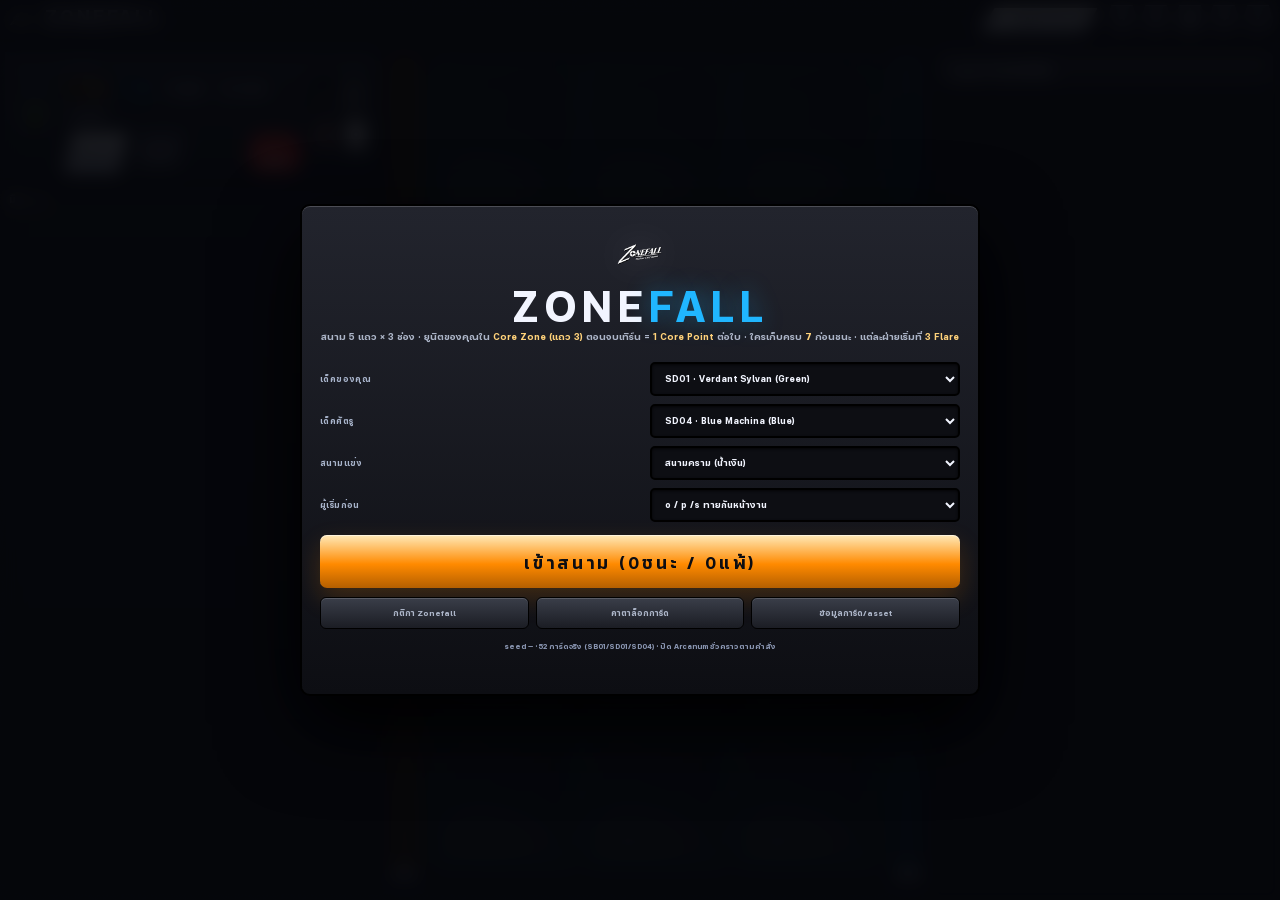
==== game/index.html @ 49da8212 "Zonefall · Rift Lobby + engine Dev V.24 Lobby (PWA, no backend) ที่ผูกกับตัวเกมจริง: - อ่านกติกา/การ" ====
<!DOCTYPE html>
<html lang="th">
<head>
<meta charset="utf-8">
<meta name="viewport" content="width=device-width, initial-scale=1, viewport-fit=cover, maximum-scale=1, user-scalable=no">
<meta name="theme-color" content="#0e0e14">
<meta name="description" content="Zonefall — เกมการ์ดยึด Core Zone (ดิจิทัล build ตาม rulebook Dev V.24 · การ์ดจริง 52 ใบ)">
<title>ZONEFALL — ยึด Core Zone ให้ครบ 7 แต้ม</title>
<link rel="manifest" href="manifest.webmanifest">
<link rel="icon" href="icons/icon-192.png">
<link rel="apple-touch-icon" href="icons/icon-512.png">
<link rel="stylesheet" href="css/game.css">
</head>
<body>
<div id="shell">

  <!-- ================= TOP BAR ================= -->
  <header id="topbar">
    <img class="brand-logo" src="assets/ui/logo.png" alt="Zonefall">
    <div class="brand-txt">
      <b>ZONEFALL</b>
      <i id="buildTag">Dev V.24 · digital build</i>
    </div>
    <div class="phase-chip" id="phaseChip"><img src="assets/ui/icon-phase-main.png" alt="">MAIN Phase</div>
    <div class="top-acts">
      <button class="hexpush" id="btnRules" title="กติกา">?</button>
      <button class="hexpush" id="btnLog" title="Log">≡</button>
      <button class="hexpush" id="btnCatalog2" title="คาตาล็อก">▤</button>
      <button class="hexpush" id="btnFull" title="เต็มจอ">⤢</button>
      <button class="hexpush" id="btnMenu" title="หน้าหลัก">⌂</button>
    </div>
  </header>

  <!-- ================= OPPONENT ================= -->
  <section class="plate foe" id="plateFoe">
    <img class="avatar" id="foeAvatar" src="assets/faction/aegis.png" alt="">
    <div class="plate-main">
      <div class="plate-id"><span class="plate-tag">ผู้ท้าชิง</span><b id="foeName">—</b></div>
      <div class="chips">
        <span class="chip core"><img src="assets/ui/icon-corepoint.png" alt=""><b id="foePts">0</b><i>/7</i></span>
        <span class="chip flare"><img src="assets/ui/icon-flare.png" alt=""><b id="foeFlareN">3</b></span>
        <span class="chip"><i>มือ</i><b id="foeHand">4</b></span>
        <span class="chip"><i>เด็ค</i><b id="foeDeck">40</b></span>
      </div>
    </div>
    <div class="zonerail" id="foeZones">
      <button class="zonepile" data-z="deck" title="เด็คศัตรู"><img src="assets/ui/pile-deck.png" alt=""><span id="foeDeckN2">40</span></button>
      <button class="zonepile" data-z="outzone" title="Outzone ศัตรู"><img src="assets/ui/pile-out.png" alt=""><span id="foeOutN">0</span></button>
      <button class="zonepile" data-z="remove" title="Removezone"><img src="assets/ui/pile-remove.png" alt=""><span id="foeRemN">0</span></button>
      <button class="zonepile" data-z="extra" title="Extra Zone"><img src="assets/ui/pile-extra.png" alt=""><span id="foeExtraN">0</span></button>
    </div>
  </section>

  <!-- ================= ARENA ================= -->
  <main id="arena" data-theme="blue">
    <img class="field-bg" src="assets/bg/field-blue.jpg" alt="">
    <aside class="flarerail foe-rail" id="railFoe" data-tag="FOE"><i class="rail-cap"></i><span class="pips"></span></aside>
    <div id="board" class="board"></div>
    <aside class="flarerail own-rail" id="railOwn" data-tag="YOU"><i class="rail-cap"></i><span class="pips"></span></aside>
    <div class="banner" id="banner"></div>
  </main>

  <div id="leftcol">
  <!-- ================= PLAYER ================= -->
  <section class="plate own" id="plateOwn">
    <img class="avatar" id="ownAvatar" src="assets/faction/verdant.png" alt="">
    <div class="plate-main">
      <div class="plate-id"><span class="plate-tag">คุณ</span><b id="ownName">—</b></div>
      <div class="chips">
        <span class="chip core"><img src="assets/ui/icon-corepoint.png" alt=""><b id="ownPts">0</b><i>/7</i></span>
        <span class="chip flare"><img src="assets/ui/icon-flare.png" alt=""><b id="ownFlareN">3</b></span>
        <span class="chip"><i>unit</i><b id="ownUnits">0/4</b></span>
        <span class="chip"><i>terrain</i><b id="ownTerr">0/1</b></span>
        <span class="chip"><i>trash</i><b id="ownOutN">0</b></span>
      </div>
      <div class="acts">
        <button class="hexbtn sm" id="btnAbility">สั่งใช้งาน</button>
        <button class="hexbtn sm ghost" id="btnCancel">ยกเลิก</button>
        <button class="endcap" id="btnEnd"><img src="assets/ui/icon-end.png" alt=""><span>END</span></button>
      </div>
    </div>
    <div class="zonerail" id="ownZones">
      <button class="zonepile" data-z="deck" title="เด็คคุณ"><img src="assets/ui/pile-deck.png" alt=""><span id="ownDeckN">40</span></button>
      <button class="zonepile" data-z="outzone" title="Outzone คุณ"><img src="assets/ui/pile-out.png" alt=""><span id="ownOutN2">0</span></button>
      <button class="zonepile" data-z="remove" title="Removezone คุณ"><img src="assets/ui/pile-remove.png" alt=""><span id="ownRemN">0</span></button>
      <button class="zonepile" data-z="extra" title="Extra Zone คุณ"><img src="assets/ui/pile-extra.png" alt=""><span id="ownExtraN">0</span></button>
    </div>
  </section>

  <!-- ================= HAND ================= -->
  <section id="handWrap">
    <div class="hand-head"><span id="handLabel">มือ : 4</span><span class="hint" id="hint">แตะการ์ดในมือเพื่อลง</span></div>
    <div class="hand-wrap2">
      <button class="pgbtn" id="pgL" aria-label="เลื่อนมือไปซ้าย">‹</button>
      <div id="hand" class="hand"></div>
      <button class="pgbtn" id="pgR" aria-label="เลื่อนมือไปขวา">›</button>
    </div>
  </section>

  </div>

  <!-- ============ แถบแสดงการ์ดที่เปิดจากสมุด ============ -->
  <div id="revealStrip" class="reveal-strip"></div>

  <!-- ============ หน้าต่างขอให้ผู้เล่นเลือก (เป้าหมาย / เปิดสมุด / ทิ้ง / ทริกเกอร์) ============ -->
  <div id="askVeil" class="guard-veil hidden"></div>
  <div id="askPanel" class="pick-panel hidden">
    <button class="pick-x" id="askX">×</button>
    <div class="pick-title" id="askTitle">เลือกเป้าหมาย</div>
    <div class="ask-cards" id="askCards"></div>
    <div class="pick-bar"><i id="askBar"></i></div>
    <div class="pick-act" id="askActs"></div>
  </div>

  <!-- ============ Declaration-Response ============ -->
  <div id="guardVeil" class="guard-veil hidden"></div>
  <div id="guardBar" class="guard-bar hidden">
    <div class="gb-head"><img src="assets/ui/icon-attack.png" alt=""><b>Declaration-Response</b><span id="guardTitle">อีกฝ่ายประกาศแอ็ค</span></div>
    <div class="guard-opts" id="guardOpts"></div>
  </div>

  <!-- ============ Target / choose popup ============ -->
  <div id="pickVeil" class="guard-veil hidden"></div>
  <div id="pickPanel" class="pick-panel hidden">
    <button class="pick-x" id="pickX">×</button>
    <div class="pick-title" id="pickTitle">เลือกเป้าหมาย</div>
    <div class="pick-cards" id="pickCards"></div>
    <div class="pick-bar"><i id="pickBar"></i></div>
    <div class="pick-act">
      <button class="parallelogram no" id="pickNo">ไม่</button>
      <button class="parallelogram yes" id="pickYes">ใช่</button>
    </div>
  </div>

  <!-- ============ choose first player (o/p/s) ============ -->
  <div id="rpsVeil" class="guard-veil hidden"></div>
  <div id="rpsPanel" class="pick-panel rps hidden">
    <div class="pick-title">เลือกผู้เริ่มก่อน · o / p / s</div>
    <p class="rps-note">ทาย o/p/s — ผู้ที่ชนะเริ่มก่อน · เสมอ = คุณเริ่ม</p>
    <div class="rps-row">
      <button class="rps-btn" data-rps="paper"><img src="assets/ui/rps-paper.png" alt="กระดาษ"><span>กระดาษ</span></button>
      <button class="rps-btn" data-rps="scissors"><img src="assets/ui/rps-scissors.png" alt="ค้อนกรรไกร"><span>กรรไกร</span></button>
      <button class="rps-btn" data-rps="rock"><img src="assets/ui/rps-rock.png" alt="ค้อน"><span>ค้อน</span></button>
    </div>
  </div>

  <div id="rotateTip"><span>หน้านี้เล่นในแนวตั้งจะเต็มจอที่สุด · หรือให้หน้าจอสูงเท่ากับ scroll เอาได้</span><button id="tipX">เข้าใจแล้ว</button></div>

  <div id="dragGhost"><img alt=""></div>

  <!-- ============ log drawer ============ -->
  <aside id="logDrawer">
    <div class="log-head"><b>Log การแข่งขัน</b><button class="hexpush" id="btnLogClose">×</button></div>
    <div id="logBody" class="log-body"></div>
  </aside>

  <!-- ============ zone viewer ============ -->
  <aside id="zoneView" class="hidden"><div class="zv-head"><b id="zvTitle"></b><button class="hexpush" id="zvClose">×</button></div><div id="zvBody" class="zv-body"></div></aside>

  <!-- ============ MODALS ============ -->
  <div class="modal-veil hidden" id="veil">
    <button class="hexpush modal-x" id="btnModalX">×</button>

    <div class="modal" id="modalHome">
      <img class="home-logo" src="assets/ui/logo.png" alt="ZONEFALL">
      <h1>ZONE<span>FALL</span></h1>
      <p class="tagline">สนาม 5 แถว × 3 ช่อง · ยูนิตของคุณใน <b>Core Zone (แถว 3)</b> ตอนจบเทิร์น = <b>1 Core Point</b> ต่อใบ · ใครเก็บครบ <b>7</b> ก่อนชนะ · แต่ละฝ่ายเริ่มที่ <b>3 Flare</b></p>
      <div class="pick">
        <label>เด็คของคุณ<select id="selOwnDeck"></select></label>
        <label>เด็คศัตรู<select id="selFoeDeck"></select></label>
        <label>สนามแข่ง<select id="selField">
          <option value="blue">สนามคราม (น้ำเงิน)</option>
          <option value="green">สนามมุข (เขียว)</option>
          <option value="red">สนามอัคนี (แดง)</option>
        </select></label>
        <label>ผู้เริ่มก่อน<select id="selFirst">
          <option value="rps">o / p /s ทายกันหน้างาน</option>
          <option value="p0">คุณเริ่ม</option>
          <option value="p1">AI เริ่ม</option>
        </select></label>
      </div>
      <button class="cta" id="btnStart">เข้าสนาม</button>
      <div class="home-links">
        <button class="link-btn" id="btnRules2">กติกา Zonefall</button>
        <button class="link-btn" id="btnCatalog">คาตาล็อกการ์ด</button>
        <button class="link-btn" id="btnImport">ข้อมูลการ์ด/asset</button>
      </div>
      <p class="seedline">seed <b id="seedTag">—</b> · 52 การ์ดจริง (SB01/SD01/SD04) · ปิด Arcanum ชั่วคราวตามคำสั่ง</p>
    </div>

    <div class="modal hidden" id="modalRules"></div>

    <div class="modal hidden" id="modalOver">
      <img class="over-badge" id="overBadge" src="assets/ui/badge-win.png" alt="">
      <h2 id="overTitle">—</h2>
      <p id="overDetail" class="tagline"></p>
      <div class="home-links">
        <button class="cta" id="btnAgain">แข่งอีกครั้ง</button>
        <button class="link-btn" id="btnOverLog">ดู Log</button>
        <button class="link-btn" id="btnOverHome">เปลี่ยนเด็ค</button>
      </div>
    </div>
  </div>

</div>
<script src="js/data.js"></script>
<script src="js/ability-ops.js"></script>
<script src="js/engine.js"></script>
<script src="js/effects.js"></script>
<script src="js/ai.js"></script>
<script src="js/lobby-bridge.js"></script>
<script src="js/ui.js"></script>
</body>
</html>
---- game/css/game.css ----
/* utility */
.hidden{display:none!important}
/* ==========================================================================
   ZONEFALL — ธีม "สนามจริงตาม mockup ทีมคุณ"
   charcoal panel + indigo field + ปุ่มหกเหลี่ยม/สี่เหลี่ยมด้านขนาน + ฟอนต์ FC/TOFU จริง
   resource: assets/ui (sprite จากโฟลเดอร์ InGame - Font & Icon), assets/bg (field_map 3 ธีม)
   ========================================================================== */

/* ---------- ฟอนต์ที่เกมใช้ (subset ไทย+ลาติน) ---------- */
@font-face{font-family:'Zonefall Display';src:url('../assets/fonts/zonefall-display.woff2') format('woff2');font-weight:700;font-display:swap}
@font-face{font-family:'Zonefall UI';src:url('../assets/fonts/zonefall-ui.woff2') format('woff2');font-weight:700;font-display:swap}
@font-face{font-family:'Zonefall Num';src:url('../assets/fonts/zonefall-num.woff2') format('woff2');font-weight:400;font-display:swap}
@font-face{font-family:'Zonefall UI';src:url('../assets/fonts/zonefall-ui.woff2') format('woff2');font-weight:400;font-display:swap}

:root{
  --chrome:#0e0e14; --chrome2:#15161f;
  --panel:#34363f; --panel-lo:#1c1d25; --panel-hi:#4b4e5a;
  --line:#000; --steel:#8d95a8; --txt:#f2f5ff; --dim:#adb6c9; --faint:#6d768c;
  --flare:#20b6ff; --flare-hi:#9ce4ff;
  --core:#ff8a00; --core-hi:#ffd27a;
  --bad:#e01818; --good:#3ddc84;
  --c-yellow:#ffce26; --c-blue:#1fa8ff; --c-red:#d8262c; --c-green:#6ec93f; --c-purple:#a94bd8; --c-none:#9fb0cc;
  --fdisp:"Zonefall Display",Chakra Petch,sans-serif;
  --fui:"Zonefall UI",Bai Jamjuree,sans-serif;
  --fnum:"Zonefall Num",Chakra Petch,sans-serif;
  --hex:polygon(14% 0,86% 0,100% 50%,86% 100%,14% 100%,0 50%);
  --para:polygon(14% 0,100% 0,86% 100%,0 100%);
}
*{box-sizing:border-box;-webkit-tap-highlight-color:transparent}
html,body{margin:0;height:100%;background:var(--chrome);color:var(--txt);font-family:var(--fui);font-size:14px;overscroll-behavior:none}
body::after{content:"";position:fixed;inset:-50%;pointer-events:none;z-index:0;opacity:.06;
  background-image:url("data:image/svg+xml;utf8,<svg xmlns='http://www.w3.org/2000/svg' width='160' height='160'><filter id='n'><feTurbulence baseFrequency='.9' numOctaves='3'/></filter><rect width='160' height='160' filter='url(%23n)'/></svg>")}
button{font:inherit;color:inherit;border:0;background:none;cursor:pointer}
select{font:inherit}
img{-webkit-user-drag:none;user-select:none}
#shell{position:relative;z-index:1;display:grid;height:100%;min-height:100dvh;overflow:hidden;gap:4px;
  grid-template-areas:"top" "foe" "arena" "left";grid-template-rows:auto auto minmax(0,1fr) minmax(0,auto);
  padding:5px 5px calc(5px + env(safe-area-inset-bottom));max-width:1240px;margin:0 auto}
#topbar{grid-area:top}#plateFoe{grid-area:foe}#arena{grid-area:arena}
#leftcol{grid-area:left;display:flex;flex-direction:column;gap:4px;min-height:0;overflow:hidden}
#handWrap{flex:1 1 auto;min-height:0;min-width:0;display:flex;flex-direction:column}
#shell>*{min-width:0}#leftcol>*{min-width:0}
.hand{flex:1 1 auto;min-height:0}

/* ---------------- gloss helper (ปุ่ม metal แบบ mockup) ---------------- */
.glossy{position:relative;background:linear-gradient(180deg,var(--panel-hi),var(--panel) 42%,var(--panel-lo));
  box-shadow:inset 0 1px 0 #ffffff45,inset 0 -2px 4px #0009,0 4px 10px #000a;border:2px solid var(--line)}
.glossy::after{content:"";position:absolute;inset:0;pointer-events:none;border-radius:inherit;
  background:linear-gradient(200deg,#ffffff26,#ffffff00 46%)}

/* ---------------- top bar ---------------- */
#topbar{flex:0 0 auto;display:flex;align-items:center;gap:8px;padding:0 2px 5px;border-bottom:2px solid #000}
.brand-logo{width:30px;height:30px;object-fit:contain;filter:drop-shadow(0 0 8px #ffffff30)}
.brand-txt{display:flex;flex-direction:column;line-height:1;min-width:0;flex:1}
.brand-txt b{font-family:var(--fdisp);font-size:19px;letter-spacing:3px}
.brand-txt i{font-size:8.5px;font-style:normal;color:var(--faint);letter-spacing:.3px;white-space:nowrap;overflow:hidden;text-overflow:ellipsis}
.phase-chip{display:flex;align-items:center;gap:5px;font-family:var(--fdisp);font-size:11px;letter-spacing:.6px;
  padding:4px 12px;color:#0d0d12;background:linear-gradient(180deg,#fff,#c9d2e2);border:2px solid #000;clip-path:var(--para)}
.phase-chip img{width:15px;height:15px;object-fit:contain;filter:none}
.top-acts{display:flex;gap:4px}
.hexpush{width:30px;height:30px;display:grid;place-items:center;font-size:15px;color:var(--txt);
  clip-path:var(--hex);background:linear-gradient(180deg,var(--panel-hi),var(--panel-lo));
  box-shadow:inset 0 1px 0 #ffffff40,0 3px 8px #000a}
.hexpush:active{filter:brightness(1.35)}

/* ---------------- plates ---------------- */
.plate{position:relative;flex:0 0 auto;display:grid;grid-template-columns:44px minmax(0,1fr) auto;gap:8px;align-items:center;
  padding:5px 7px;border-top:2px solid #000;border-bottom:2px solid #000;
  background:linear-gradient(180deg,#23242df2,#14151bf2)}
.plate.foe{background:linear-gradient(180deg,#2a2029f2,#151017f2)}
.plate.own{background:linear-gradient(180deg,#1d2430f2,#101419f2)}
.avatar{width:44px;height:44px;object-fit:contain;background:radial-gradient(60% 60% at 50% 45%,#ffffff18,#0000);
  filter:drop-shadow(0 2px 6px #000c)}
.plate-main{display:grid;gap:3px;min-width:0}
.plate-id{display:flex;align-items:baseline;gap:6px;min-width:0}
.plate-tag{font-size:8px;letter-spacing:1.5px;color:var(--faint);text-transform:uppercase}
.plate-id b{font-family:var(--fdisp);font-size:13px;letter-spacing:.4px;white-space:nowrap;overflow:hidden;text-overflow:ellipsis}
.chips{display:flex;gap:5px;flex-wrap:wrap;align-items:center}
.chip{display:flex;align-items:center;gap:3px;font-size:10px;color:#cdd8ec;
  padding:2px 7px;border:1.5px solid #000;background:linear-gradient(180deg,#3b3e49,#1a1b22);border-radius:4px}
.chip b{font-family:var(--fnum);font-size:13px;color:var(--txt)}
.chip i{font-style:normal}
.chip img{width:14px;height:14px;object-fit:contain}
.chip.core{background:linear-gradient(180deg,#5a3a06,#241704)}
.chip.core b{color:var(--core-hi)}
.chip.flare{background:linear-gradient(180deg,#093a52,#04202c)}
.chip.flare b{color:var(--flare-hi)}
.zonerail{display:grid;grid-template-columns:repeat(2,1fr);gap:3px}
.zonepile{position:relative;width:30px;height:38px;display:grid;place-items:end center;padding-bottom:2px;
  border:1.5px solid #000;border-radius:4px;background:#000a;overflow:hidden}
.zonepile img{position:absolute;inset:0;width:100%;height:100%;object-fit:cover;opacity:.92}
.zonepile span{position:relative;font-family:var(--fnum);font-size:11px;color:#fff;text-shadow:0 1px 2px #000,0 0 4px #000}
.zonepile:active{filter:brightness(1.4)}
.acts{display:flex;gap:5px;margin-top:2px;flex-wrap:wrap}
.hexbtn{font-family:var(--fdisp);font-size:11px;letter-spacing:.4px;padding:7px 14px;clip-path:var(--para);
  color:#0d0d12;background:linear-gradient(180deg,#fff,#bfc9dc);box-shadow:0 3px 8px #000a}
.hexbtn.sm{padding:6px 12px;font-size:10.5px}
.hexbtn.ghost{color:var(--dim);background:linear-gradient(180deg,#4a4e5b,#22242c)}
.hexbtn:disabled{filter:grayscale(1) brightness(.6)}
.endcap{position:relative;margin-left:auto;flex:0 0 auto;width:56px;height:40px;
  display:grid;place-items:center;gap:0;clip-path:var(--hex);
  background:radial-gradient(70% 70% at 50% 40%,#ff5a4a,var(--bad) 70%);box-shadow:0 6px 16px #000c}
.endcap img{width:40px;height:40px;object-fit:contain;position:absolute;left:8px;top:-8px;opacity:.85;mix-blend-mode:luminosity}
.endcap span{position:relative;font-family:var(--fdisp);font-size:13px;letter-spacing:2px;color:#fff;text-shadow:0 2px 0 #6b0a06;padding-top:16px}
.endcap:disabled{filter:grayscale(.9) brightness(.5)}
.plate.own .plate-main{padding-right:0}

/* ---------------- arena ---------------- */
#arena{position:relative;flex:1 1 auto;min-height:150px;display:grid;grid-template-columns:34px minmax(0,1fr) 34px;gap:5px;align-items:stretch;
  border:2px solid #000;border-radius:6px;overflow:hidden;background:var(--chrome)}
.field-bg{position:absolute;inset:0;width:100%;height:100%;object-fit:cover;opacity:.55;filter:saturate(.85)}
#arena::after{content:"";position:absolute;inset:0;pointer-events:none;
  background:linear-gradient(180deg,#0b0c12d8,#0b0c1255 26%,#0b0c1255 74%,#0b0c12d8),
             repeating-linear-gradient(0deg,#ffffff07 0 1px,#00000000 1px 34px),
             repeating-linear-gradient(90deg,#ffffff07 0 1px,#00000000 1px 34px)}
.board{position:relative;z-index:2;display:grid;grid-template-columns:repeat(3,minmax(0,1fr));grid-template-rows:repeat(5,minmax(0,1fr));
  gap:6px;padding:7px 5px;min-height:0}
.cell{position:relative;touch-action:none;min-height:40px;border-radius:6px;background:#0d0f1640;
  display:grid;place-items:center;transition:.15s;isolation:isolate}
.cell::before{content:"";position:absolute;inset:0;background:url('../assets/ui/cell-plate.png') center/contain no-repeat;opacity:.55;z-index:-1}
.cell.core{background:#073049cc;transform:scale(1.015)}
.cell.core::before{background-image:url('../assets/ui/cell-core.png');opacity:.85}
.cell.core{box-shadow:0 0 0 1.5px #2c93c9aa,0 0 22px #20b6ff55,inset 0 0 26px #20b6ff33}
.cell .coord{position:absolute;left:5px;top:3px;font-family:var(--fnum);font-size:8px;color:#ffffff40;z-index:3;letter-spacing:.4px}
.cell.core::after{content:"CORE";position:absolute;bottom:2px;left:50%;transform:translateX(-50%);font-family:var(--fdisp);
  font-size:6.5px;letter-spacing:2.6px;color:#9ce4ff88;z-index:1}
.cell.hl-cell{box-shadow:0 0 0 2px var(--core-hi),inset 0 0 20px #ff8a0040;animation:pulse 1.4s infinite}
.cell.hl-move{box-shadow:0 0 0 2px var(--flare),inset 0 0 18px #20b6ff33}
.cell.hl-atk{box-shadow:0 0 0 2px #ff4d4d,inset 0 0 20px #e0181855;animation:pulse 1.05s infinite}
.cell.hl-target{outline:2px dashed #fff;outline-offset:-4px}
.cell.flash::after{content:"";position:absolute;inset:0;background:#fff3;border-radius:6px;animation:fade .3s forwards}
@keyframes pulse{50%{filter:brightness(1.45)}}
@keyframes fade{to{opacity:0}}

/* flare rail (ซ้าย=เรา ขวา=ศัตรู) */
.flarerail{position:relative;z-index:2;display:flex;flex-direction:column;align-items:center;justify-content:flex-end;gap:2px;
  padding:4px 2px 5px;border:2px solid #000;border-radius:7px;
  background:linear-gradient(180deg,#0d1a2c,#05090f 60%,#0a1522),radial-gradient(80% 40% at 50% 100%,#20b6ff33,#0000 70%)}
.flarerail::before{content:"";position:absolute;left:50%;transform:translateX(-50%);top:36px;bottom:9px;width:11px;border-radius:7px;
  background:linear-gradient(180deg,#04121e,#0a2233);box-shadow:inset 0 0 0 1px #1c4c66,inset 0 2px 6px #000c,0 0 8px #20b6ff33;z-index:0}
.flarerail .rail-cap{display:flex;align-items:baseline;justify-content:center;gap:2px;margin-bottom:auto;font-style:normal;font-family:var(--fdisp);
  font-size:7px;letter-spacing:.6px;color:#bfe4ff;text-shadow:0 1px 2px #000;width:100%;line-height:1.05}
.flarerail .rail-cap img{width:15px;height:15px;object-fit:contain;filter:drop-shadow(0 0 6px #20b6ff88)}
.flarerail .rail-cap b{font-family:var(--fnum);font-size:19px;line-height:1;color:#fff;text-shadow:0 2px 0 #000,0 0 10px #000}
.own-rail .rail-cap b{color:#bff0ff}.foe-rail .rail-cap b{color:#ffdcb0}
.own-rail{box-shadow:inset 0 0 0 1px #1d5f7a,0 0 14px #20b6ff22}
.foe-rail{background:linear-gradient(180deg,#2a1a08,#0f0a04 60%,#241606),radial-gradient(80% 40% at 50% 100%,#ff8a0033,#0000 70%);box-shadow:inset 0 0 0 1px #6b4a12,0 0 14px #ff8a0022}
.foe-rail::before{background:linear-gradient(180deg,#1c1206,#2a1c0a);box-shadow:inset 0 0 0 1px #7a5518,inset 0 2px 6px #000c,0 0 8px #ff8a0033}
.foe-rail .rail-cap img{filter:drop-shadow(0 0 6px #ff8a0088) hue-rotate(190deg)}
.foe-rail .rail-cap{color:#ffdcb0}
.flarerail::after{content:attr(data-tag);position:absolute;bottom:-1px;left:50%;transform:translate(-50%,50%);font-family:var(--fdisp);
  font-size:6.5px;letter-spacing:.6px;color:#0b0c12;background:#cfe6ff;border-radius:3px;padding:0 4px;border:1px solid #000;z-index:3}
.flarerail .pips{position:relative;z-index:1;display:flex;flex-direction:column-reverse;gap:2px;align-items:center;padding:2px 0 4px;width:100%}
.flarerail .pips i{width:17px;height:19px;background:linear-gradient(180deg,#0b1a26,#050c13);border:1px solid #123246;
  clip-path:polygon(50% 0,100% 50%,50% 100%,0 50%)}
.flarerail .pips i.on{background:linear-gradient(180deg,#e8fbff,var(--flare) 60%,#0f6d99);border-color:#7fdcff;
  box-shadow:0 0 10px #20b6ffe0,0 0 3px #fff8}
.flarerail .pips b{display:none}
.foe-rail .pips i{background:linear-gradient(180deg,#251703,#100a03);border-color:#4a3411}
.foe-rail .pips i.on{background:linear-gradient(180deg,#fff0d6,var(--core) 60%,#a35c00);border-color:#ffcf8a;box-shadow:0 0 10px #ff8a00e0,0 0 3px #fff8}

/* banner (เฟส/ตาใคร) */
.banner{position:absolute;left:0;right:0;top:44%;z-index:5;display:none;place-items:center;pointer-events:none}
.banner.show{display:grid}
.banner span{font-family:var(--fdisp);font-size:clamp(22px,7vw,44px);letter-spacing:6px;color:#fff;
  padding:10px 34px;background:linear-gradient(90deg,#0000,#0b0f1ae0 12%,#0b0f1ae0 88%,#0000);
  border-block:3px solid var(--core);text-shadow:0 0 20px #ff8a0088;animation:slam .42s cubic-bezier(.2,.9,.15,1)}
.banner.foe span{border-block-color:#e01818;text-shadow:0 0 20px #e0181888}
@keyframes slam{from{transform:scale(1.5) skewX(-14deg);opacity:0}to{transform:none;opacity:1}}

/* ---------------- มือการ์ด: รูปสแกนจริงเต็มใบ ---------------- */
#handWrap{position:relative;border-top:2px solid #000;padding-top:2px;background:linear-gradient(180deg,#15161c,#0b0c11);min-height:0}
#handWrap::after{content:"◂ ลากการ์ดในมือได้ ▸";position:absolute;right:9px;top:1px;font-family:var(--fdisp);font-size:7.5px;letter-spacing:.9px;
  color:#0b0c12;background:#9fb6d8;border-radius:99px;padding:1px 7px;opacity:0;transition:.2s;pointer-events:none}
#handWrap.canScroll::after{opacity:.9}
.hand-head{display:flex;justify-content:space-between;align-items:baseline;gap:8px;font-family:var(--fdisp);font-size:9.5px;letter-spacing:.6px;color:var(--faint)}
.hand-head #handLabel{color:var(--txt)}
.hint{flex:1;text-align:right;color:var(--core-hi);font-size:10.5px;line-height:1.35;font-family:var(--fui);letter-spacing:0}
.hand::-webkit-scrollbar{display:none}
.hand{display:flex;gap:10px;width:100%;min-width:0;align-items:flex-end;
  overflow-x:auto;overflow-y:hidden;padding:16px 34px 20px;min-height:0;scrollbar-width:none;scroll-padding:0 50%;
  mask-image:linear-gradient(90deg,#0000 0,#000 4%,#000 96%,#0000 100%)}
.hand::-webkit-scrollbar{display:none}
.gcard{--cw:clamp(96px,(100vw - 44px)/min(max(var(--n,5),1),5),160px);position:relative;flex:0 0 auto;
  width:var(--cw);aspect-ratio:2337/3264;border:0;padding:0;background:none;cursor:grab;touch-action:none;
  transition:transform .16s,filter .16s}
.gcard img.gc-img{display:block;width:100%;height:100%;object-fit:contain;filter:none;
  border:2px solid #000;border-radius:calc(var(--cw)*.05);background:#08090d;
  box-shadow:inset 0 0 0 1px #ffffff14,0 8px 18px #000b;
  animation:cardIn .28s cubic-bezier(.2,.9,.2,1) backwards}
@keyframes cardIn{from{transform:translateY(14px) scale(.94);opacity:0}}
.gcard:hover img.gc-img{box-shadow:inset 0 0 0 1px #ffffff22,0 12px 26px #000d,0 0 0 2px #ffffff1a}
.gcard.sel{transform:translateY(-16px) scale(1.05)}
.gcard.sel img.gc-img{box-shadow:0 14px 30px #000d,0 0 0 3px var(--core),0 0 26px #ff8a0066}
.gcard.dim{filter:grayscale(.9) brightness(.42)}
.gcard.dim img.gc-img{box-shadow:0 6px 14px #000b}
.gcard .gc-flag{position:absolute;left:-4%;right:-4%;bottom:-3px;z-index:3;display:flex;justify-content:center;gap:3px;pointer-events:none;flex-wrap:wrap}
.gcard .gc-flag i.prote{background:#3a2a06;border-color:#000;color:#ffd98a}
.gcard .gc-flag i{font-style:normal;font-family:var(--fdisp);font-size:calc(var(--cw)*.055);letter-spacing:.4px;
  background:#0b0c12d8;border:1px solid #000;border-radius:99px;padding:0 5px;color:#ffd98a}
.gcard.dragging{opacity:.35;pointer-events:none}
.gcard.noimg img.gc-img{object-fit:cover}

/* ----------- บนสนาม: ยูนิต = ภาพเต็มช่อง / Terrain = กลืนกับช่อง ----------- */
.tkslot{position:absolute;inset:2px 4px 3px;z-index:2;display:grid;place-items:center stretch;pointer-events:none;overflow:hidden}
.cell.both .tkslot{inset:4px 4px 15px}
.cell.both .terr img{opacity:.55}
.cell.both::after{content:"";position:absolute;inset:0;border-radius:6px;box-shadow:inset 0 0 22px #0009;z-index:1;pointer-events:none}
.terr{position:absolute;inset:0;z-index:0;overflow:hidden;border-radius:inherit;pointer-events:none;
  box-shadow:inset 0 0 0 1px #000, inset 0 0 18px #04060ae8}
.terr .terr-hit{position:absolute;inset:0;pointer-events:auto}
.terr img{width:100%;height:100%;object-fit:cover;object-position:50% 46%;opacity:.9;filter:saturate(.95) brightness(.8) contrast(1.06)}
.terr::after{content:"";position:absolute;inset:0;background:
   radial-gradient(120% 80% at 50% 110%,#04060a00,#04060ad0 78%),
   repeating-linear-gradient(135deg,#ffffff08 0 5px,#00000000 5px 11px)}
.cell.both .terr img{opacity:.68}
.terr .terr-name{position:absolute;left:2px;top:2px;right:2px;font-family:var(--fdisp);font-size:8px;letter-spacing:.3px;
  text-align:left;color:#eafcff;background:linear-gradient(90deg,#04171fe8,#04171f66 70%,#04171f00);
  padding:2px 6px;text-shadow:0 1px 2px #000;border-radius:5px 0 0 0;border-left:2px solid #57e2ff;z-index:1}
.terr::before{content:"";position:absolute;inset:0;z-index:1;pointer-events:none;border-radius:inherit;
  box-shadow:inset 0 0 0 2px #12586e99, inset 0 0 22px #0a2b3888;
  background:repeating-linear-gradient(115deg,#5fe3ff14 0 8px,#00000000 8px 17px)}
.cell.own .terr::before{box-shadow:inset 0 0 0 2px #10645f99,inset 0 0 22px #08302d88}
.cell.core .terr::before{box-shadow:inset 0 0 0 2px #2c93c9aa,inset 0 0 22px #0a2b38aa}
.tk{position:absolute;inset:0;border:0;background:none;cursor:pointer;pointer-events:auto;touch-action:none;overflow:hidden;
  border-radius:6px;animation:drop .22s cubic-bezier(.2,.9,.2,1)}
.tk img.tk-img{display:block;width:100%;height:100%;object-fit:cover;object-position:50% 38%;
  transition:filter .16s,transform .16s}
.tk::after{content:"";position:absolute;inset:0;border-radius:6px;box-shadow:inset 0 0 0 2px #05070bd9,inset 0 -26px 24px -16px #000e,0 0 0 1px #ffffff12;pointer-events:none;z-index:2}
.tk.own img.tk-img{filter:saturate(1.04) brightness(1.02)}
.tk.foe img.tk-img{filter:saturate(.92) brightness(.86) hue-rotate(-6deg)}
.tk.sel{outline:0}
.tk.sel img.tk-img{filter:brightness(1.18) saturate(1.15)}
.tk.sel img.tk-img{outline:3px solid var(--core);filter:drop-shadow(0 0 14px #ff8a00aa)}
.tk.rested img.tk-img{filter:grayscale(.75) brightness(.5);transform:rotate(8deg) scale(.9)}
.tk.rested{outline:0}
.tk .tk-cp{position:absolute;right:2px;top:2px;z-index:3;font-family:var(--fnum);font-size:clamp(11px,2.6vh,20px);line-height:1;
  color:#fff;background:#0b0c12dd;border:1.5px solid #000;border-radius:5px;padding:1px 4px;text-shadow:0 1px 0 #000}
.tk.foe .tk-cp{color:#ffd9d6}
.tk .tk-cost{position:absolute;left:2px;top:2px;z-index:3;font-family:var(--fnum);font-size:clamp(9px,2vh,15px);line-height:1;
  color:#0b0b10;background:linear-gradient(180deg,#fff,#b9c6dd);border:1.5px solid #000;border-radius:50%;width:1.55em;height:1.55em;
  display:grid;place-items:center}
.tk .tk-flags{position:absolute;left:2px;right:2px;bottom:1px;z-index:3;display:flex;justify-content:center;gap:2px;flex-wrap:wrap;pointer-events:none}
.tk .tk-flags i{font-style:normal;font-family:var(--fdisp);font-size:6.6px;letter-spacing:.3px;padding:0 4px;border-radius:99px;line-height:1.5;
  background:#0b0c12d9;border:1px solid #000;color:#cfe6ff;white-space:nowrap;max-width:100%;overflow:hidden;text-overflow:ellipsis}
.tk .tk-flags i.tough{color:#e3d3ff}.tk .tk-flags i.dmg{color:#ffc7c2}.tk .tk-flags i.rest{color:#ffd98a}
@keyframes drop{from{transform:translateY(-10px) scale(.88);opacity:0}}

/* ----------- ขณะลากการ์ด (drag & drop) ----------- */
#dragGhost{position:fixed;--cell:1;z-index:70;width:clamp(92px,26vw,150px);aspect-ratio:2337/3264;pointer-events:none;
  transform:translate(-50%,-50%) rotate(-4deg) scale(1.04);filter:drop-shadow(0 18px 30px #000d);opacity:.95;display:none}
#dragGhost img{width:100%;height:100%;object-fit:contain;border:2px solid #000;border-radius:8px;pointer-events:none}
body.dragging{cursor:grabbing}body.dragging .cell{cursor:inherit}
.cell.drop-ok{box-shadow:0 0 0 3px var(--core),inset 0 0 24px #ff8a0055;animation:pulse .9s infinite}
.cell.drop-bad{box-shadow:0 0 0 2px #e01818aa}
/* ---------------- popups: response / ask / rps / reveal ---------------- */
.guard-veil[data-off]{pointer-events:none}
.guard-veil{position:fixed;inset:0;z-index:39;background:#02030ac0;backdrop-filter:blur(2px) saturate(.85);animation:veilIn .18s}
@keyframes veilIn{from{opacity:0}}
.guard-bar{position:fixed;left:50%;bottom:calc(8px + env(safe-area-inset-bottom));transform:translateX(-50%);z-index:41;
  width:min(620px,96vw);border:2px solid #000;border-radius:9px;padding:9px 11px 11px;animation:rise .2s;
  background:linear-gradient(180deg,#41454f,#17181d);box-shadow:inset 0 1px 0 #ffffff40,0 18px 46px #000e}
@keyframes rise{from{transform:translate(-50%,16px) scale(.98);opacity:0}}
.gb-head{display:flex;align-items:center;gap:7px;margin-bottom:8px}
.gb-head img{width:22px;height:22px;object-fit:contain}
.gb-head b{font-family:var(--fdisp);font-size:12px;letter-spacing:1px;color:var(--core-hi)}
.gb-head span{font-size:10.5px;color:var(--dim);flex:1;min-width:0}
.guard-opts{display:flex;flex-wrap:wrap;gap:6px}
.guard-opt{font-size:10.5px;line-height:1.3;text-align:left;padding:8px 14px;clip-path:var(--para);
  color:#0d0d12;background:linear-gradient(180deg,#fff,#c3cfe4);box-shadow:0 4px 10px #000a}
.guard-opt em{display:block;font-style:normal;font-size:9px;color:#33384a}
.guard-opt.pass{color:var(--dim);background:linear-gradient(180deg,#5b6070,#26282f)}
.guard-opt:disabled{opacity:.4;filter:grayscale(1)}

/* แผงคำถาม “เลือก…” */
.pick-panel{position:fixed;left:50%;bottom:calc(8px + env(safe-area-inset-bottom));transform:translateX(-50%);z-index:44;
  width:min(680px,97vw);border:2px solid #000;border-radius:10px;padding:14px 12px 12px;animation:rise .2s;
  background:linear-gradient(180deg,#43474f,#15161b 72%);box-shadow:0 -8px 44px #000f}
.pick-x{position:absolute;right:6px;top:-17px;width:38px;height:38px;clip-path:var(--hex);border:0;
  background:radial-gradient(60% 60% at 50% 40%,#ff6d5f,var(--bad));color:#fff;font-size:20px;line-height:1;z-index:2}
.pick-title{font-family:var(--fdisp);font-size:13.5px;letter-spacing:.8px;text-align:center;color:#fff;text-shadow:0 2px 4px #000;margin-bottom:9px}
.pick-title small{display:block;font-family:var(--fui);font-size:10px;letter-spacing:0;color:#c6d3ea;margin-top:2px}
.ask-cards,.pick-cards{display:flex;gap:8px;justify-content:center;align-items:flex-end;overflow-x:auto;padding:4px 2px 8px;scrollbar-width:none}
.ask-cards::-webkit-scrollbar{display:none}
.ask-card{position:relative;flex:0 0 auto;width:clamp(92px,22vw,124px);border:2px solid #000;border-radius:8px;padding:0;
  background:#0d0f14;overflow:hidden;transition:transform .16s,box-shadow .16s}
.ask-card img{display:block;width:100%;aspect-ratio:2337/3264;object-fit:cover;object-position:35% 22%}
.ask-card b{display:block;font-family:var(--fdisp);font-size:9.5px;line-height:1.15;padding:3px 5px 0;color:#fff;text-align:center}
.ask-card i{display:block;font-style:normal;font-size:8.5px;color:#c3d2e8;padding:1px 5px 4px;text-align:center}
.ask-card .k{position:absolute;left:4px;top:4px;font-family:var(--fdisp);font-size:7.5px;letter-spacing:.5px;background:#0b0c12d8;border:1px solid #000;border-radius:3px;padding:0 4px;color:#cfe6ff}
.ask-card:hover{transform:translateY(-4px)}
.ask-card.on{box-shadow:0 0 0 3px var(--core),0 10px 26px #000d;transform:translateY(-6px) scale(1.03)}
.ask-card.off{filter:grayscale(.9) brightness(.42);cursor:not-allowed}
.ask-trig{display:flex;gap:12px;align-items:center;justify-content:center;flex-wrap:wrap}
.ask-trig img{width:min(150px,38vw);border:2px solid #000;border-radius:8px;animation:flipIn .55s cubic-bezier(.2,.9,.2,1)}
.ask-trig div{max-width:min(300px,52vw)}
.ask-trig b{font-family:var(--fdisp);font-size:13px;color:#fff}
.ask-trig p{margin:3px 0 0;font-size:11.5px;line-height:1.55;color:#d3e0f5}
@keyframes flipIn{from{transform:rotateY(88deg) scale(.9);opacity:.3}to{transform:none;opacity:1}}
.pick-bar{height:3px;background:#ffffff1e;border-radius:99px;margin:6px 6px 8px;overflow:hidden}
.pick-bar i{display:block;height:100%;background:var(--core);width:0;transition:.2s}
.pick-act{display:flex;justify-content:center;gap:12px}
.parallelogram{font-family:var(--fdisp);font-size:14px;letter-spacing:1.6px;padding:9px 26px;clip-path:var(--para);
  background:linear-gradient(180deg,#fff,#c2cbdd);color:#0c0d12;box-shadow:0 5px 14px #000a;min-width:110px}
.parallelogram.no{background:linear-gradient(180deg,#5a5f6d,#23252c);color:#e0e8f6}
.parallelogram:disabled{filter:grayscale(1) brightness(.6)}
/* แถบแสดงการ์ดที่เปิดจากสมุด */
.reveal-strip{position:fixed;left:50%;top:8px;transform:translate(-50%,-140%);z-index:45;display:flex;gap:6px;align-items:center;
  padding:7px 12px 8px;border:2px solid #000;border-radius:10px;background:linear-gradient(180deg,#2b3040f2,#101219f2);
  box-shadow:0 14px 34px #000d;transition:transform .32s cubic-bezier(.2,.9,.2,1);max-width:94vw}
.reveal-strip.show{transform:translate(-50%,0)}
.reveal-strip .rs-tag{font-style:normal;font-family:var(--fdisp);font-size:8.5px;letter-spacing:1px;color:#9fb6d8;margin-right:4px}
.reveal-strip img{width:54px;border:1.5px solid #000;border-radius:4px;animation:flipIn .5s cubic-bezier(.2,.9,.2,1) backwards}
#revealStrip:empty{display:none}
/* o/p/s */
.rps-row{display:flex;justify-content:center;gap:6px}
.rps-btn{width:31%;max-width:132px;display:grid;place-items:center;gap:2px;padding:8px 2px 9px;clip-path:var(--hex);
  background:radial-gradient(70% 70% at 50% 35%,#ffffff26,#0006);border:0;transition:transform .16s}
.rps-btn img{width:100%;max-width:92px;object-fit:contain;filter:drop-shadow(0 6px 12px #000c)}
.rps-btn span{font-family:var(--fdisp);font-size:12.5px;letter-spacing:.6px;color:#fff;text-shadow:0 2px 0 #000,0 0 10px #000}
.rps-btn:active{transform:scale(.94)}
.rps-note{text-align:center;font-size:10px;color:#c3d2e8;margin:0 0 6px}

/* ---------- แอนิเมชันของช่อง/การ์ด ---------- */
@keyframes ringPulse{0%{opacity:.95;transform:scale(.94)}70%{opacity:.35}100%{opacity:0;transform:scale(1.04)}}
.cell.flash-ok::after,.cell.flash-move::after,.cell.flash-bad::after,.cell.flash-good::after,.cell.drop-ok::after{content:"";position:absolute;inset:-2px;border-radius:9px;pointer-events:none;animation:ringPulse .62s ease-out forwards}
.cell.flash-ok::after{box-shadow:0 0 0 2px #6fe0a0,inset 0 0 22px #2ee08a55}
.cell.flash-good::after{box-shadow:0 0 0 2px #7fe8ff,inset 0 0 22px #20b6ff55}
.cell.flash-move::after{box-shadow:0 0 0 2px #cfe6ff,inset 0 0 18px #ffffff33}
.cell.flash-bad::after{box-shadow:0 0 0 2px #ff7a6a,inset 0 0 22px #e0181866}
.cell.flash-deck::after{box-shadow:0 0 0 2px #ffd27a,inset 0 0 18px #ff8a0055}
.tk.glow-effect img.tk-img{filter:brightness(1.4) saturate(1.5) drop-shadow(0 0 16px #ff8a00cc)}
.tk.glow-effect::before{content:"";position:absolute;inset:-4px;border-radius:10px;box-shadow:0 0 0 2px #ffd27a,0 0 26px #ff8a00aa;animation:spinRing .9s linear}
@keyframes spinRing{from{transform:rotate(-8deg) scale(.92);opacity:.3}50%{transform:rotate(4deg) scale(1.06);opacity:1}to{transform:none;opacity:0}}
@keyframes shake{10%,90%{transform:translateX(-2px)}20%,80%{transform:translateX(3px)}30%,50%,70%{transform:translateX(-5px)}40%,60%{transform:translateX(5px)}}
.tk.shk img.tk-img{animation:shake .5s, hitFlash .5s}
@keyframes hitFlash{0%,100%{filter:none}30%{filter:brightness(2) saturate(.4) drop-shadow(0 0 14px #ff3b3b)}}
.chip.pulse-core{animation:corePop .9s}
@keyframes corePop{35%{transform:scale(1.18);box-shadow:0 0 18px #ff8a00aa}}
.float{position:fixed;z-index:80;transform:translate(-50%,-50%);pointer-events:none;font-family:var(--fnum);font-size:15px;
  color:#dff3ff;background:#08090de6;border:1.5px solid #000;border-radius:6px;padding:1px 7px;box-shadow:0 6px 18px #000c;animation:floatUp 1.05s ease-out forwards}
.float.good{color:#c9ffe9;border-color:#1e6a62}.float.bad{color:#ffd2cd;border-color:#6a1e2a}
.float.core{color:#ffe0a8;border-color:#8a5c00}
.float.kw{font-family:var(--fdisp);font-size:11px;letter-spacing:.6px;color:#ffd98a}
.float em{font-style:normal}
@keyframes floatUp{0%{opacity:0;transform:translate(-50%,-30%) scale(.8)}25%{opacity:1}100%{opacity:0;transform:translate(-50%,-170%) scale(1.06)}}
.gone{position:fixed;z-index:79;pointer-events:none}
.gone img{width:100%;height:100%;object-fit:cover;border-radius:8px;filter:grayscale(.4)}
/* ghost ขณะลาก */
#dragGhost{transition:transform .07s linear}
#dragGhost.live img{box-shadow:0 22px 40px #000d,0 0 0 2px #ffd27a88}
#dragGhost.drop{animation:snapDrop .26s cubic-bezier(.2,1.5,.4,1)}
@keyframes snapDrop{from{transform:translate(-50%,-52%) scale(1.18);opacity:.85}to{transform:translate(-50%,-52%) scale(1);opacity:1}}
#dragGhost.snap{animation:snapBack .32s cubic-bezier(.3,.9,.3,1)}
@keyframes snapBack{30%{transform:translate(-50%,-70%) rotate(-9deg) scale(1.02);opacity:.7}100%{transform:translate(-50%,-52%) scale(1);opacity:1}}
.cell.nudge{animation:nudge .24s}
@keyframes nudge{25%{transform:translateX(-4px)}75%{transform:translateX(4px)}}
.cell.tap{box-shadow:inset 0 0 0 2px #ffffff44}
body.dragging{cursor:grabbing}
body.dragging *{cursor:inherit}

/* ล็อก gesture ระหว่างเกม: ไม่มีก๊อปปี้/เลือกข้อความ/เซฟรูป/เมนูคลิกขวา */
body.ingame{-webkit-user-select:none;user-select:none;-webkit-touch-callout:none;-webkit-tap-highlight-color:transparent;overscroll-behavior:none}
body.ingame img{-webkit-user-drag:none;user-drag:none;pointer-events:auto}
body.ingame #shell{touch-action:manipulation}
body.ingame .board,body.ingame .cell,body.ingame .tk,body.ingame .gcard{touch-action:none}
body.ingame .hand,body.ingame .log-body,body.ingame .zv-body,body.ingame .modal,body.ingame .ask-cards,body.ingame .pick-cards{touch-action:pan-x pan-y;-webkit-user-select:text;user-select:text}

/* ลูกศรเลื่อนมือ */
.hand-wrap2{position:relative;display:flex;align-items:stretch;min-height:0;flex:1}
.pgbtn{flex:0 0 26px;align-self:center;width:26px;height:56px;border:2px solid #000;border-radius:7px;
  background:linear-gradient(180deg,#4a4f5d,#1b1d24);color:#eaf1ff;font-size:20px;line-height:1;box-shadow:inset 0 1px 0 #ffffff35,0 4px 10px #000a;
  transition:opacity .18s,transform .18s}
.pgbtn:active{transform:scale(.9)}
.pgbtn:disabled{opacity:.22;filter:grayscale(1)}
@media (min-width:1180px){.pgbtn{display:none}}

/* ---------------- log ---------------- */
#logDrawer{position:fixed;top:0;right:0;bottom:0;width:min(420px,92vw);z-index:46;transform:translateX(102%);
  transition:transform .26s cubic-bezier(.3,.9,.2,1);background:#0d0e13;border-left:2px solid #000;display:flex;flex-direction:column}
#logDrawer.open{transform:none;box-shadow:-20px 0 60px #000f,0 0 0 100vmax #02030a99}
.log-head{display:flex;justify-content:space-between;align-items:center;padding:9px 11px;border-bottom:2px solid #000;
  font-family:var(--fdisp);letter-spacing:1px;font-size:13px;background:linear-gradient(180deg,#2c2f38,#17181e)}
.log-body{flex:1;overflow:auto;padding:9px 10px 20px;font-size:12px;display:flex;flex-direction:column;gap:5px}
.lg{display:grid;grid-template-columns:1.9em 1fr;gap:0 6px;align-items:baseline;color:#c6d2e8;line-height:1.6;
  border-left:2px solid #2c3040;padding:5px 7px 6px 9px;margin-bottom:5px;background:#ffffff06;border-radius:0 5px 5px 0;
  text-wrap:pretty;word-break:normal;overflow-wrap:anywhere}
.lg>span{grid-column:1;text-align:right}
.lg>em{grid-column:2}
.lg>span{flex:0 0 auto;font-family:var(--fnum);font-size:9px;color:#5f6a82}
.lg>em{flex:1;font-style:normal}
.lg>em{letter-spacing:.1px}
.lg.attack>em,.lg.good>em,.lg.guard>em{font-weight:500}
.lg.turn{color:#eaf1ff;border-color:var(--core);margin-top:7px;font-family:var(--fdisp);letter-spacing:.4px}
.lg.attack{color:#ffd7db;border-color:#e01818}.lg.good{color:#c9ffe9;border-color:var(--good)}
.lg.bad{color:#ffc7a1;border-color:#ff8f43}.lg.guard{color:#ffe3a8;border-color:var(--core)}
.lg.play{color:#dfe9ff}.lg.move{color:#a9dcff}.lg.dim{color:#6c7690}
.lg.foe{background:#e018180a}

/* ---------------- overlays / viewer ---------------- */
#zoneView{position:fixed;left:50%;top:50%;transform:translate(-50%,-50%);z-index:49;width:min(540px,95vw);max-height:74dvh;
  overflow:auto;background:#121319f6;border:2px solid #000;border-radius:10px;box-shadow:0 24px 70px #000d,0 0 0 100vmax #02030a99}
.zv-head{display:flex;justify-content:space-between;align-items:center;padding:9px 11px;border-bottom:2px solid #000;position:sticky;top:0;
  background:#181a21;font-family:var(--fdisp);letter-spacing:.8px;font-size:13px}
.zv-body{padding:9px 11px 14px;display:grid;gap:6px}
.zv-row{display:flex;justify-content:space-between;align-items:baseline;gap:9px;border:1px solid #000;border-radius:6px;padding:8px 10px;
  background:linear-gradient(180deg,#262833,#14151a);font-size:11.5px;text-align:left;width:100%}
.zv-row b{font-family:var(--fdisp);font-size:12.5px}.zv-row span{font-family:var(--fnum);color:var(--core-hi);font-size:12px}
.zv-row em{flex-basis:100%;font-style:normal;color:var(--dim);font-size:10px}
.zv-row:disabled,.zv-row.off{filter:grayscale(.7) brightness(.6)}

/* ---------------- modal ---------------- */
.modal-veil{position:fixed;inset:0;z-index:60;background:#05060ae8;backdrop-filter:blur(9px);display:grid;place-items:center;padding:12px;overflow:auto}
.modal{width:min(680px,96vw);max-height:92dvh;overflow:auto;position:relative;border:2px solid #000;border-radius:10px;
  padding:20px 18px 40px;background:linear-gradient(180deg,#22242d,#0d0e13);box-shadow:inset 0 1px 0 #ffffff30,0 30px 80px #000}
.modal-x{position:absolute;top:10px;right:10px}
.home-logo{display:block;width:56px;margin:0 auto 2px;filter:drop-shadow(0 0 18px #ffffff30)}
.modal h1{text-align:center;font-family:var(--fdisp);margin:0 0 4px;font-size:clamp(30px,9vw,44px);line-height:.9;letter-spacing:6px}
.modal h1 span{color:var(--flare);text-shadow:0 0 24px #20b6ff66}
.modal h2{font-family:var(--fdisp);margin:0 0 10px;letter-spacing:1.6px;font-size:19px;text-align:center}
.modal h2 small{display:block;font-size:9.5px;color:var(--faint);letter-spacing:1px;font-weight:400}
.over-badge{display:block;width:min(220px,54%);margin:0 auto 6px;filter:drop-shadow(0 10px 26px #000c)}
.tagline{font-size:12.5px;color:var(--dim);line-height:1.65;margin:2px 0 14px;text-align:center}
.tagline b{color:var(--core-hi)}
.pick{display:grid;gap:8px;margin-bottom:13px}
.pick label{display:flex;justify-content:space-between;align-items:center;gap:9px;font-size:11px;color:#a9b5cc;letter-spacing:.4px}
.pick select{flex:1;max-width:310px;background:#0d0e13;color:var(--txt);border:2px solid #000;border-radius:5px;padding:8px 9px;font-size:12px;
  box-shadow:inset 0 1px 3px #000a}
.cta{width:100%;font-family:var(--fdisp);font-size:17px;letter-spacing:3px;padding:14px;border:0;border-radius:7px;color:#0d0d12;
  background:linear-gradient(180deg,#ffe9b8,var(--core) 55%,#b45f00);box-shadow:inset 0 1px 0 #fff8,0 10px 26px #ff8a0033}
.cta:active{filter:brightness(1.1)}
.home-links{display:flex;gap:7px;margin-top:9px;flex-wrap:wrap}
.home-links .cta{flex:1}
.link-btn{flex:1;font-size:11px;padding:10px;border:1.5px solid #000;border-radius:6px;color:var(--dim);
  background:linear-gradient(180deg,#3a3e49,#1b1d24);box-shadow:inset 0 1px 0 #ffffff28}
.seedline{font-size:10px;color:#8b97b3;margin:10px 0 0;line-height:1.5;text-align:center}
.modal h2.win{color:var(--good)}.modal h2.lose{color:#ff6a5e}

/* ---------------- prose (กติกา/คาตาล็อก) ---------------- */
.rb{display:grid;gap:10px}
.rb section{border:1.5px solid #000;border-radius:7px;padding:11px 13px;background:linear-gradient(180deg,#1e2029,#141519)}
.rb section.warn{border-color:#7a5200;background:linear-gradient(180deg,#2b1f06,#17110a)}
.rb h3{font-family:var(--fdisp);margin:0 0 4px;font-size:13px;letter-spacing:1px;color:var(--core-hi)}
.rb p{margin:0;font-size:12.5px;line-height:1.85;color:#c9d4ea}
.rb p b{color:#fff}.rb code{background:#ffffff12;padding:1px 4px;border-radius:4px;font-size:11px;color:var(--flare-hi)}
.rb pre{background:#08090c;border:1.5px solid #000;border-radius:6px;padding:10px;font-size:10.5px;line-height:1.55;overflow:auto;color:#c3d3ef}
.cat{display:grid;grid-template-columns:repeat(auto-fill,minmax(220px,1fr));gap:9px;margin-top:8px}
.cat-fac{grid-column:1/-1;font-family:var(--fdisp);font-size:12px;letter-spacing:2px;margin-top:6px}
.cat-card{border:1.5px solid #000;border-radius:7px;padding:8px 10px;background:linear-gradient(180deg,#20222b,#121319);display:grid;gap:3px;font-size:11px}
.cat-card b{font-family:var(--fdisp);font-size:12.5px}
.cat-card img{width:46px;height:64px;object-fit:cover;border-radius:4px;border:1px solid #000}
.cat-st{color:var(--faint);font-size:9.5px}.cat-tx{color:#c9d4ea;line-height:1.5}
.card-sheet{display:grid;gap:9px;grid-template-columns:1fr}
.cs-artbox{position:relative;width:min(200px,52vw);aspect-ratio:470/656;justify-self:center;border-radius:8px;overflow:hidden;background:linear-gradient(170deg,#3a3f4d,#14151b);border:2px solid #000}
.cs-artbox{overflow:visible;background:none;border:0;aspect-ratio:auto;width:min(230px,60vw)}
.cs-scan{display:block;width:100%;height:auto;border:2px solid #000;border-radius:8px;box-shadow:0 12px 30px #000c}
@media (min-width:620px){.card-sheet{grid-template-columns:minmax(170px,220px) minmax(0,1fr);align-items:start}}
.phase-chip.mine{background:linear-gradient(180deg,#c9ffd9,#5dd08a)}
.flarerail.live .pips b{color:#fff;text-shadow:0 0 8px var(--flare)}
.hand-head{padding:0 4px}
.cs-head b{font-family:var(--fdisp)}.cs-ab .st.ok{background:#07281a;color:var(--good);border-color:#0b5}
.cs-ab .st.partial{background:#2b1f06;color:var(--core-hi)}

/* ---------------- จอใหญ่: blueprint ตาม mockup (rail ซ้าย-ขวา, log ขวาก็ยังคงอยู่) ------------- */
@media (min-width:1180px) and (min-aspect-ratio:1/1) and (min-height:640px){
  #shell{display:grid;grid-template-columns:minmax(320px,400px) minmax(0,1fr) minmax(250px,340px);
    grid-template-rows:auto minmax(0,1fr);grid-template-columns:minmax(300px,360px) minmax(0,1fr) minmax(250px,330px);gap:8px;max-width:1580px;overflow:hidden}
  #topbar{grid-column:1/-1;grid-row:1}
  #plateFoe{grid-column:1;grid-row:2;align-self:start}
  #arena{grid-column:2;grid-row:2;min-height:0;flex:none}
  #logDrawer{grid-column:3;grid-row:2}
  #leftcol{grid-column:1;grid-row:2;display:flex;flex-direction:column;gap:8px;min-height:0}
  #plateOwn{flex:0 0 auto;align-self:start}
  #handWrap{flex:1 1 auto;min-height:0;min-width:0;display:flex;flex-direction:column}
#shell>*{min-width:0}#leftcol>*{min-width:0}
  #logDrawer{transform:none;position:sticky;inset:auto;grid-column:3;grid-row:2/5;width:auto;height:auto;
    border:2px solid #000;border-radius:8px;background:#0d0e13;overflow:hidden}
  #logDrawer .log-head #btnLogClose{display:none}
  .gcard{--cw:clamp(104px,17vw,178px);margin:0}
  .gcard:hover{transform:translateY(-6px) scale(1.03)}
  .gcard.sel{transform:translateY(-14px) scale(1.06)}
  .board{gap:8px;padding:9px}
  .cell{min-height:72px}.tk-name{font-size:10px}
  .zonepile{width:34px;height:44px}
  .banner{top:40%}
}
@media (min-width:1180px) and (min-aspect-ratio:1/1){
  #shell{grid-template-areas:"top top top" "foe arena log" "left arena log";
    grid-template-columns:minmax(320px,372px) minmax(0,1fr) minmax(260px,340px);
    grid-template-rows:auto minmax(0,1fr) minmax(0,auto);max-width:1580px}
  #logDrawer{transform:none;position:sticky;inset:auto;width:auto;height:auto;border:2px solid #000;border-radius:8px;background:#0d0e13;overflow:hidden}
  #logDrawer .log-head #btnLogClose{display:none}
  .board{gap:9px}.cell{min-height:84px}
}
@media (min-width:900px) and (max-width:1179px) and (min-aspect-ratio:1/1){
  #shell{grid-template-areas:"top top" "foe foe" "arena left";grid-template-columns:minmax(0,1fr) minmax(320px,420px);
    grid-template-rows:auto auto minmax(0,1fr);max-width:1000px}
  #plateFoe{max-width:none}
  .board{gap:7px}.cell{min-height:64px}
  .flarerail{width:34px}
}
@media (min-width:900px){
  .hand{gap:8px;padding:10px 10px 12px;align-items:flex-end;justify-content:flex-start;flex-wrap:nowrap;overflow-x:auto;
    mask-image:linear-gradient(90deg,#0000 0,#000 3%,#000 96%,#0000 100%)}
  .gcard{--cw:clamp(100px,15vw,150px);margin:0}
  .zonepile{width:28px;height:36px}
  .acts .hexbtn.sm{padding:5px 9px}
}
@media (min-width:700px) and (max-width:899px){
  #shell{max-width:660px}
  .gcard{--cw:clamp(100px,26vw,150px)}
}
@media (max-height:540px){
  #shell{height:auto;min-height:100dvh;overflow:visible;
    grid-template-areas:"top top" "foe foe" "arena left";grid-template-columns:minmax(0,1.45fr) minmax(280px,1fr);
    grid-template-rows:auto auto minmax(240px,1fr)}
  .board{gap:5px}.cell{min-height:38px}
  body{overflow:auto}
  #arena{min-height:300px}
  #handWrap{flex:1 1 auto;position:static}
  .gcard{--cw:clamp(84px,20vw,120px);margin:0}
}

/* ข้อแนะนำหมุนจอ (แสดงเฉพาะหน้าจอสั้น) */
#rotateTip{display:none;position:fixed;left:50%;bottom:6px;transform:translateX(-50%);z-index:50;
  place-items:center;gap:6px;font-size:10.5px;color:#0d0d12;background:linear-gradient(180deg,#ffe9b8,var(--core));
  border:2px solid #000;border-radius:99px;padding:5px 12px;box-shadow:0 6px 18px #000b;max-width:92vw}
#rotateTip button{border:1.5px solid #000;background:#fff;color:#0d0d12;border-radius:99px;font-size:10px;padding:2px 8px}
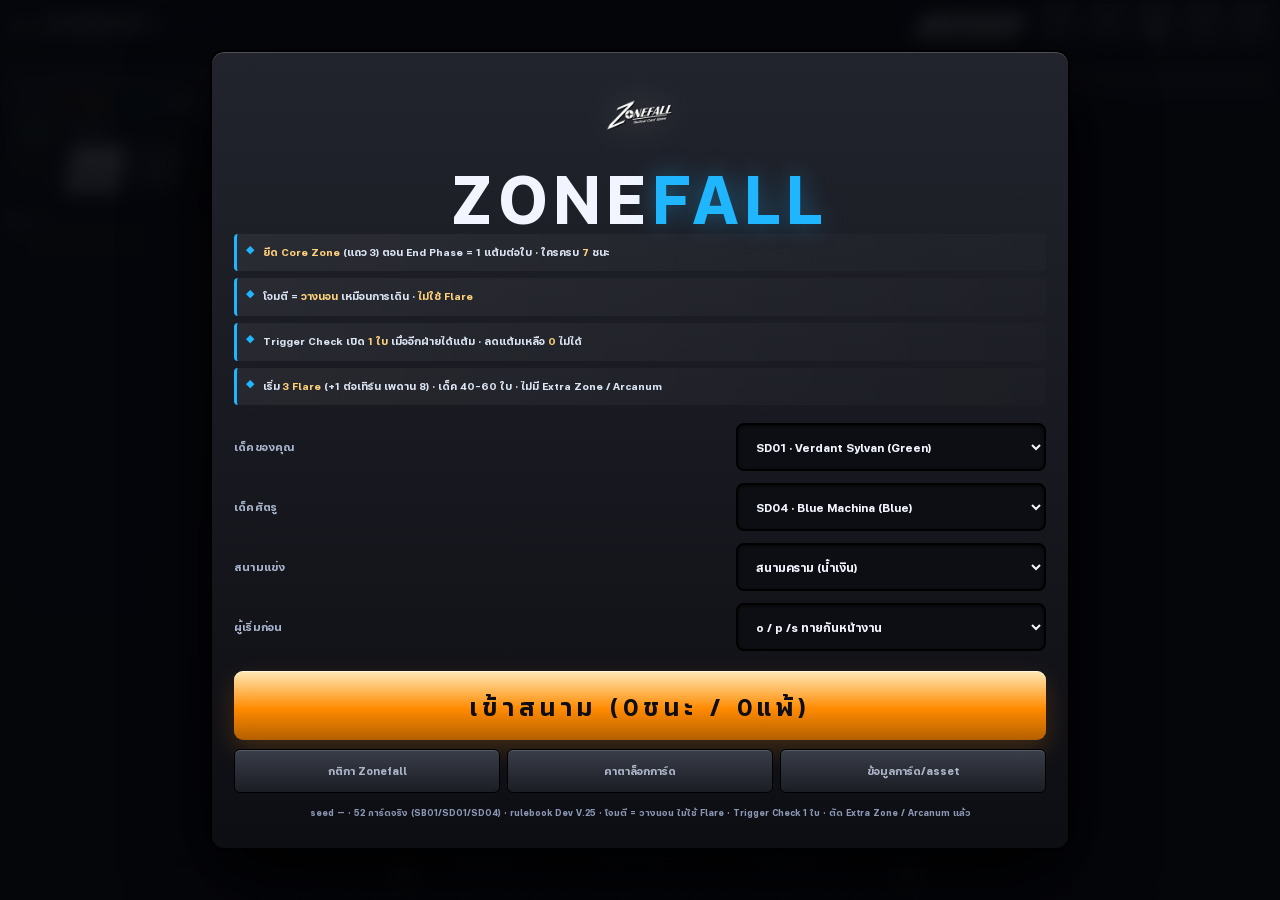
==== commit b056f0be: "Dev V.25: attack = rest, ability conditions, Trigger Check limit, theme + motion + responsive กติกา " ====
--- a/game/index.html
+++ b/game/index.html
@@ -47,7 +47,6 @@
       <button class="zonepile" data-z="deck" title="เด็คศัตรู"><img src="assets/ui/pile-deck.png" alt=""><span id="foeDeckN2">40</span></button>
       <button class="zonepile" data-z="outzone" title="Outzone ศัตรู"><img src="assets/ui/pile-out.png" alt=""><span id="foeOutN">0</span></button>
       <button class="zonepile" data-z="remove" title="Removezone"><img src="assets/ui/pile-remove.png" alt=""><span id="foeRemN">0</span></button>
-      <button class="zonepile" data-z="extra" title="Extra Zone"><img src="assets/ui/pile-extra.png" alt=""><span id="foeExtraN">0</span></button>
     </div>
   </section>
 
@@ -83,7 +82,6 @@
       <button class="zonepile" data-z="deck" title="เด็คคุณ"><img src="assets/ui/pile-deck.png" alt=""><span id="ownDeckN">40</span></button>
       <button class="zonepile" data-z="outzone" title="Outzone คุณ"><img src="assets/ui/pile-out.png" alt=""><span id="ownOutN2">0</span></button>
       <button class="zonepile" data-z="remove" title="Removezone คุณ"><img src="assets/ui/pile-remove.png" alt=""><span id="ownRemN">0</span></button>
-      <button class="zonepile" data-z="extra" title="Extra Zone คุณ"><img src="assets/ui/pile-extra.png" alt=""><span id="ownExtraN">0</span></button>
     </div>
   </section>
 
@@ -137,9 +135,10 @@
   <div id="rpsPanel" class="pick-panel rps hidden">
     <div class="pick-title">เลือกผู้เริ่มก่อน · o / p / s</div>
     <p class="rps-note">ทาย o/p/s — ผู้ที่ชนะเริ่มก่อน · เสมอ = คุณเริ่ม</p>
-    <div class="rps-row">
+    <p class="rps-rule"><b>ค้อน</b> ชนะ <b>กระดาษ</b> · <b>กระดาษ</b> ชนะ <b>กรรไกร</b> · <b>กรรไกร</b> ชนะ <b>ค้อน</b> (เสมอ = คุณเริ่ม)</p>
+      <div class="rps-row">
       <button class="rps-btn" data-rps="paper"><img src="assets/ui/rps-paper.png" alt="กระดาษ"><span>กระดาษ</span></button>
-      <button class="rps-btn" data-rps="scissors"><img src="assets/ui/rps-scissors.png" alt="ค้อนกรรไกร"><span>กรรไกร</span></button>
+      <button class="rps-btn" data-rps="scissors"><img src="assets/ui/rps-scissors.png" alt="กรรไกร"><span>กรรไกร</span></button>
       <button class="rps-btn" data-rps="rock"><img src="assets/ui/rps-rock.png" alt="ค้อน"><span>ค้อน</span></button>
     </div>
   </div>
@@ -164,7 +163,12 @@
     <div class="modal" id="modalHome">
       <img class="home-logo" src="assets/ui/logo.png" alt="ZONEFALL">
       <h1>ZONE<span>FALL</span></h1>
-      <p class="tagline">สนาม 5 แถว × 3 ช่อง · ยูนิตของคุณใน <b>Core Zone (แถว 3)</b> ตอนจบเทิร์น = <b>1 Core Point</b> ต่อใบ · ใครเก็บครบ <b>7</b> ก่อนชนะ · แต่ละฝ่ายเริ่มที่ <b>3 Flare</b></p>
+      <ul class="tagline bullets">
+        <li><b>ยึด Core Zone</b> (แถว 3) ตอน End Phase = 1 แต้มต่อใบ · ใครครบ <b>7</b> ชนะ</li>
+        <li>โจมตี = <b>วางนอน</b> เหมือนการเดิน · <b>ไม่ใช้ Flare</b></li>
+        <li>Trigger Check เปิด <b>1 ใบ</b> เมื่ออีกฝ่ายได้แต้ม · ลดแต้มเหลือ <b>0</b> ไม่ได้</li>
+        <li>เริ่ม <b>3 Flare</b> (+1 ต่อเทิร์น เพดาน 8) · เด็ค 40–60 ใบ · ไม่มี Extra Zone / Arcanum</li>
+      </ul>
       <div class="pick">
         <label>เด็คของคุณ<select id="selOwnDeck"></select></label>
         <label>เด็คศัตรู<select id="selFoeDeck"></select></label>
@@ -179,13 +183,13 @@
           <option value="p1">AI เริ่ม</option>
         </select></label>
       </div>
-      <button class="cta" id="btnStart">เข้าสนาม</button>
+      <button class="cta big" id="btnStart">เข้าสนาม</button>
       <div class="home-links">
         <button class="link-btn" id="btnRules2">กติกา Zonefall</button>
         <button class="link-btn" id="btnCatalog">คาตาล็อกการ์ด</button>
         <button class="link-btn" id="btnImport">ข้อมูลการ์ด/asset</button>
       </div>
-      <p class="seedline">seed <b id="seedTag">—</b> · 52 การ์ดจริง (SB01/SD01/SD04) · ปิด Arcanum ชั่วคราวตามคำสั่ง</p>
+      <p class="seedline">seed <b id="seedTag">—</b> · 52 การ์ดจริง (SB01/SD01/SD04) · rulebook Dev V.25 · โจมตี = วางนอน ไม่ใช้ Flare · Trigger Check 1 ใบ · ตัด Extra Zone / Arcanum แล้ว</p>
     </div>
 
     <div class="modal hidden" id="modalRules"></div>
@@ -195,7 +199,7 @@
       <h2 id="overTitle">—</h2>
       <p id="overDetail" class="tagline"></p>
       <div class="home-links">
-        <button class="cta" id="btnAgain">แข่งอีกครั้ง</button>
+        <button class="cta big" id="btnAgain">แข่งอีกครั้ง</button>
         <button class="link-btn" id="btnOverLog">ดู Log</button>
         <button class="link-btn" id="btnOverHome">เปลี่ยนเด็ค</button>
       </div>
--- a/game/css/game.css
+++ b/game/css/game.css
@@ -526,3 +526,109 @@
   place-items:center;gap:6px;font-size:10.5px;color:#0d0d12;background:linear-gradient(180deg,#ffe9b8,var(--core));
   border:2px solid #000;border-radius:99px;padding:5px 12px;box-shadow:0 6px 18px #000b;max-width:92vw}
 #rotateTip button{border:1.5px solid #000;background:#fff;color:#0d0d12;border-radius:99px;font-size:10px;padding:2px 8px}
+
+
+
+/* ============================================================================
+   V.25 · จังหวะภาพช้าลง (อ่านง่าย สมูท) + หน้าเริ่มเล่นใหญ่ขึ้น + เป้าแตะง่าย
+   ========================================================================== */
+:root{
+  --t-in:.55s; --t-pop:.7s; --t-slide:.5s; --t-ring:1.05s; --t-float:1.7s; --t-fast:.3s;
+  --tap:48px;
+}
+/* จังหวะของ token / ช่อง / การ์ดในมือ */
+.tk,.hand .hc,.cell,.zonerail,.flarerail,.chip,.plate *{transition-duration:var(--t-fast)!important}
+@keyframes fade{from{opacity:0}to{opacity:1}}
+.cell.flash::after{animation:fade .55s forwards}
+.cell.hl-cell{animation:pulse 2.3s infinite}
+.cell.hl-atk{animation:pulse 1.8s infinite}
+.cell.drop-ok{animation:pulse 1.7s infinite}
+#banner{animation:slam .7s cubic-bezier(.2,.9,.15,1)}
+.hand .hc,.hcard{animation:cardIn .52s cubic-bezier(.2,.9,.2,1) backwards}
+.tk.drop,.cell .drop-in{animation:drop .45s cubic-bezier(.2,.9,.2,1)}
+.guard-veil,.modal-veil{animation:veilIn .4s}
+.modal,.pick-panel,.ask-panel{animation:rise .45s cubic-bezier(.2,.9,.2,1)}
+.ask-trig img{animation:flipIn .95s cubic-bezier(.2,.9,.2,1)}
+.reveal-strip img{animation:flipIn .85s cubic-bezier(.2,.9,.2,1) backwards}
+.cell.flash-ok::after,.cell.flash-move::after,.cell.flash-bad::after,.cell.flash-good::after,.cell.drop-ok::after{animation:ringPulse 1s ease-out forwards}
+.tk.glow-effect::before{animation:spinRing 1.5s linear}
+.tk.shk img.tk-img{animation:shake .8s, hitFlash .8s}
+.chip.pulse-core{animation:corePop 1.4s}
+.float-num{animation:floatUp var(--t-float) ease-out forwards}
+#dragGhost.drop{animation:snapDrop .42s cubic-bezier(.2,1.5,.4,1)}
+#dragGhost.snap{animation:snapBack .55s cubic-bezier(.3,.9,.3,1)}
+.cell.nudge{animation:nudge .42s}
+.log-body>*{animation:logIn .45s ease-out}
+@keyframes logIn{from{opacity:0;transform:translateY(6px)}to{opacity:1;transform:none}}
+@media (prefers-reduced-motion:reduce){
+  *,*::before,*::after{animation-duration:.01ms!important;animation-iteration-count:1!important;transition-duration:.01ms!important}
+}
+
+/* ---- หน้าเริ่มเล่น (modalHome) ให้ใหญ่ แตะง่าย ---- */
+.modal{width:min(860px,96vw);padding:22px 22px 24px;border-radius:14px}
+.modal h1{font-size:clamp(40px,13vw,68px);letter-spacing:7px;margin-bottom:8px}
+.modal .tagline{font-size:15.5px;line-height:1.7;margin:6px 0 20px}
+.pick{gap:12px;margin-bottom:20px}
+.pick label{font-size:14.5px;gap:12px;letter-spacing:.2px}
+.pick select{min-height:var(--tap);padding:13px 14px;font-size:15.5px;border-radius:8px}
+.cta{min-height:58px;font-size:22px;letter-spacing:4px;padding:17px;border-radius:9px}
+.cta.big{min-height:66px;font-size:24px;letter-spacing:5px}
+.hexpush{width:44px;height:44px;font-size:18px}
+.home-logo{width:82px;margin-bottom:8px}
+.link-btn{min-height:44px;font-size:14.5px;padding:10px 14px}
+.seedline{font-size:12px;line-height:1.7}
+
+/* ---- มือถือ: ทุกเป้าหมายแตะได้ไม่พลาด ---- */
+@media (max-width:640px){
+  .modal{width:min(100%,97vw);padding:18px 14px 20px}
+  .modal h1{font-size:clamp(38px,15vw,54px)}
+  .pick label{flex-direction:column;align-items:stretch;gap:6px}
+  .pick select{width:100%;font-size:16px}
+  .cta{font-size:21px;letter-spacing:3px}
+  .hexpush{width:46px;height:46px}
+  .zonepile{width:40px;height:48px}
+  .chips{gap:6px}
+  .chip{font-size:11px}
+  .chip b{font-size:15px}
+  .plate-id b{font-size:15px}
+  .plate-tag{font-size:9px}
+  .pick-title{font-size:15px}
+  .pick-act button{min-height:46px;font-size:15px}
+}
+/* จอใหญ่ (PC): ขยายการ์ดบนสนาม/มือ ให้อ่านง่ายขึ้นอีก */
+@media (min-width:1100px){
+  .cell{min-height:52px}
+  .hand .hc,.hcard{width:clamp(96px,8.6vw,132px)}
+}
+
+
+/* ---- V.25 addendum: ปิ่ ม-END / เป้าแตะ / จังหวะภาพบนมือถือ ---- */
+.endcap{min-height:46px;height:46px;width:64px}
+.endcap span{padding-top:14px;font-size:13.5px}
+#hand>*{transition:transform var(--t-fast) cubic-bezier(.2,.9,.2,1),box-shadow var(--t-fast),filter var(--t-fast)}
+.tk{transition:transform var(--t-fast),box-shadow var(--t-fast),filter var(--t-fast)!important}
+.cell{transition:box-shadow var(--t-fast),background var(--t-fast)}
+.hand .hc,.hcard,#hand>*{animation-duration:.52s}
+.reveal-strip,.ask-cards,.pick-cards{scroll-behavior:smooth}
+.log-body{scroll-behavior:smooth}
+@media (max-width:640px){
+  .cta.big{min-height:58px;font-size:20px;letter-spacing:3px;padding:14px}
+  .endcap{width:58px;min-height:50px;height:50px}
+  .hexpush{width:46px;height:46px}
+  .zonepile{width:42px;height:50px}
+  .cell{min-height:44px}
+  .plate{grid-template-columns:40px minmax(0,1fr) auto;gap:6px}
+}
+
+/* ---- V.25 add #2: ปุ่ ม o/p/s + bullet หนา้ เริ่่ม ----- */
+.rps-btn{clip-path:none;border:2px solid #000;border-radius:10px;background:linear-gradient(180deg,#2b2e39,#151721);padding:9px 4px 11px}
+.rps-btn:active{transform:scale(.95)}
+.rps-btn span{margin-top:5px;font-size:13.5px}
+.rps-rule{text-align:center;font-size:11.5px;color:#cfdcee;margin:9px 0 2px;letter-spacing:.4px}
+.rps-rule b{color:var(--core-hi)}
+ul.tagline.bullets{list-style:none;display:grid;gap:7px;margin:4px 0 18px;padding:0;text-align:left}
+ul.tagline.bullets li{position:relative;padding:8px 10px 8px 26px;font-size:14px;line-height:1.55;color:#dbe4f3;
+  background:linear-gradient(90deg,#ffffff0f,#ffffff03);border-left:3px solid var(--flare);border-radius:4px}
+ul.tagline.bullets li b{color:var(--core-hi)}
+ul.tagline.bullets li::before{content:"◆";position:absolute;left:9px;top:8px;color:var(--flare);font-size:11px}
+@media (max-width:640px){ ul.tagline.bullets li{font-size:13.5px} .rps-btn img{max-width:74px} }
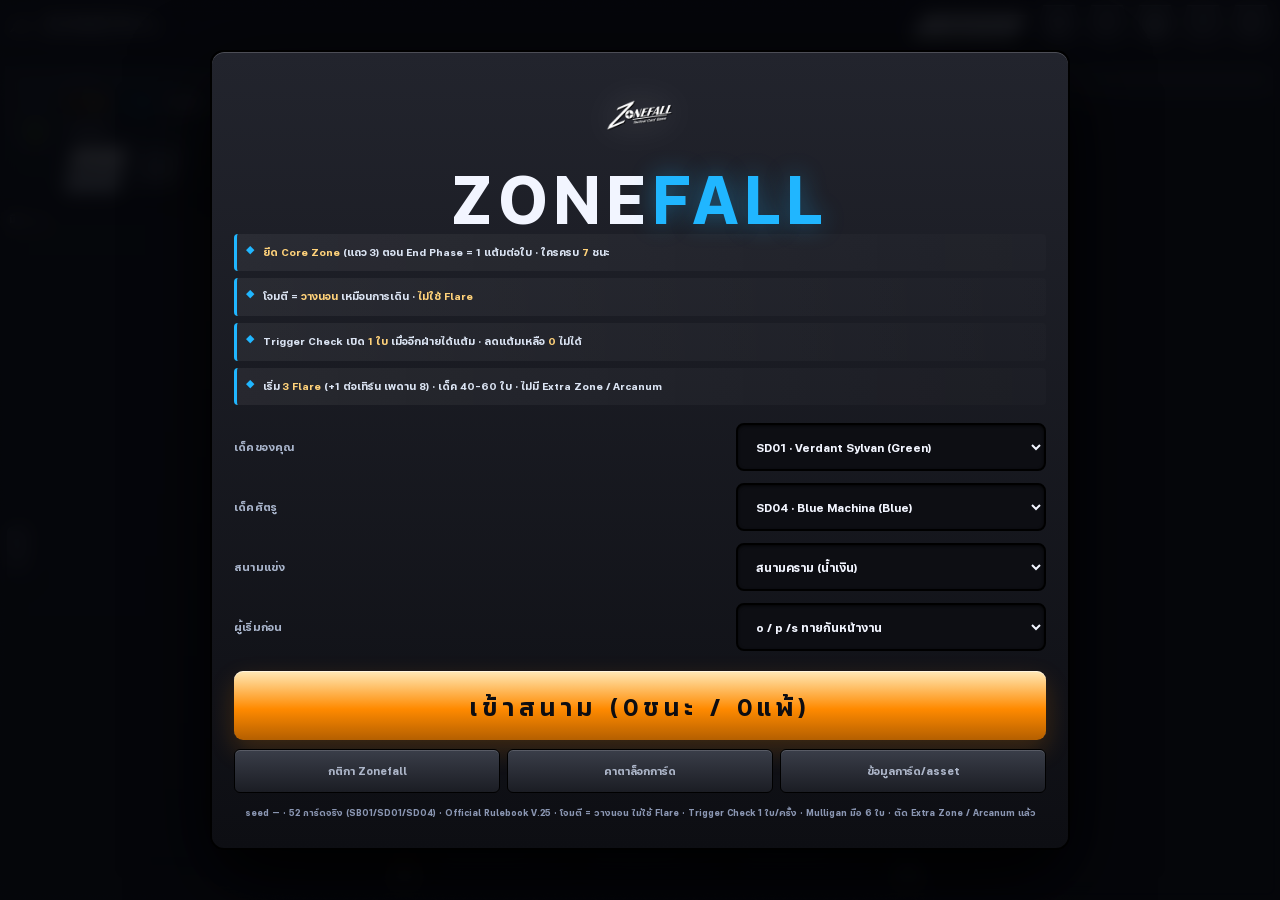
==== commit e1364e83: "V.25 polish: card-effect conditions, phase banners, step-by-step animations, hand scroll/centering, " ====
--- a/game/index.html
+++ b/game/index.html
@@ -4,12 +4,12 @@
 <meta charset="utf-8">
 <meta name="viewport" content="width=device-width, initial-scale=1, viewport-fit=cover, maximum-scale=1, user-scalable=no">
 <meta name="theme-color" content="#0e0e14">
-<meta name="description" content="Zonefall — เกมการ์ดยึด Core Zone (ดิจิทัล build ตาม rulebook Dev V.24 · การ์ดจริง 52 ใบ)">
+<meta name="description" content="Zonefall — เกมการ์ดยึด Core Zone (ดิจิทัล build ตาม Official Rulebook V.25 · การ์ดจริง 52 ใบ)">
 <title>ZONEFALL — ยึด Core Zone ให้ครบ 7 แต้ม</title>
-<link rel="manifest" href="manifest.webmanifest">
+<link rel="manifest" href="manifest.webmanifest?v=1794668769-d5465e">
 <link rel="icon" href="icons/icon-192.png">
 <link rel="apple-touch-icon" href="icons/icon-512.png">
-<link rel="stylesheet" href="css/game.css">
+<link rel="stylesheet" href="css/game.css?v=1794668769-d5465e">
 </head>
 <body>
 <div id="shell">
@@ -23,11 +23,11 @@
     </div>
     <div class="phase-chip" id="phaseChip"><img src="assets/ui/icon-phase-main.png" alt="">MAIN Phase</div>
     <div class="top-acts">
-      <button class="hexpush" id="btnRules" title="กติกา">?</button>
-      <button class="hexpush" id="btnLog" title="Log">≡</button>
-      <button class="hexpush" id="btnCatalog2" title="คาตาล็อก">▤</button>
-      <button class="hexpush" id="btnFull" title="เต็มจอ">⤢</button>
-      <button class="hexpush" id="btnMenu" title="หน้าหลัก">⌂</button>
+      <button class="hexpush" id="btnRules" title="กติกา"><svg class="ic" viewBox="0 0 24 24"><path d="M5 4h9l4 4v12H5z"/><path d="M14 4v4h4"/><path d="M8 12h7M8 16h7"/></svg></button>
+      <button class="hexpush" id="btnLog" title="Log"><svg class="ic" viewBox="0 0 24 24"><path d="M5 6h14M5 12h14M5 18h9"/></svg></button>
+      <button class="hexpush" id="btnCatalog2" title="คาตาล็อก"><svg class="ic" viewBox="0 0 24 24"><rect x="4" y="4" width="7" height="7"/><rect x="13" y="4" width="7" height="7"/><rect x="4" y="13" width="7" height="7"/><rect x="13" y="13" width="7" height="7"/></svg></button>
+      <button class="hexpush" id="btnFull" title="เต็มจอ"><svg class="ic" viewBox="0 0 24 24"><path d="M4 9V4h5M20 9V4h-5M4 15v5h5M20 15v5h-5"/></svg></button>
+      <button class="hexpush" id="btnMenu" title="หน้าหลัก"><svg class="ic" viewBox="0 0 24 24"><path d="M4 11l8-7 8 7"/><path d="M6 10v9h12v-9"/></svg></button>
     </div>
   </header>
 
@@ -89,9 +89,9 @@
   <section id="handWrap">
     <div class="hand-head"><span id="handLabel">มือ : 4</span><span class="hint" id="hint">แตะการ์ดในมือเพื่อลง</span></div>
     <div class="hand-wrap2">
-      <button class="pgbtn" id="pgL" aria-label="เลื่อนมือไปซ้าย">‹</button>
+      <button class="pgbtn" id="pgL" aria-label="เลื่อนมือไปซ้าย"><svg class="ic" viewBox="0 0 24 24"><path d="M14 6l-6 6 6 6"/></svg></button>
       <div id="hand" class="hand"></div>
-      <button class="pgbtn" id="pgR" aria-label="เลื่อนมือไปขวา">›</button>
+      <button class="pgbtn" id="pgR" aria-label="เลื่อนมือไปขวา"><svg class="ic" viewBox="0 0 24 24"><path d="M10 6l6 6-6 6"/></svg></button>
     </div>
   </section>
 
@@ -108,6 +108,18 @@
     <div class="ask-cards" id="askCards"></div>
     <div class="pick-bar"><i id="askBar"></i></div>
     <div class="pick-act" id="askActs"></div>
+  </div>
+
+  <!-- ============ Mulligan (มือแรก · เลือกสูงสุด 3 ใบ) ============ -->
+  <div id="mullVeil" class="guard-veil hidden"></div>
+  <div id="mullPanel" class="pick-panel hidden">
+    <div class="pick-title">Mulligan · มือแรก</div>
+    <p class="rps-note">เลือกการ์ดที่ไม่ต้องการได้สูงสุด <b>3 ใบ</b> → จะถูกย้ายไปใต้เด็คแล้วจั่วใหม่ · หรือ <b>Keep</b> เพื่อเก็บมือนี้ไว้ (ทำได้ครั้งเดียว)</p>
+    <div class="ask-cards" id="mullCards"></div>
+    <div class="pick-act">
+      <button class="parallelogram no" id="mullKeep">Keep (ไม่สลับ)</button>
+      <button class="parallelogram yes" id="mullGo" disabled>Mulligan (0/3)</button>
+    </div>
   </div>
 
   <!-- ============ Declaration-Response ============ -->
@@ -189,7 +201,7 @@
         <button class="link-btn" id="btnCatalog">คาตาล็อกการ์ด</button>
         <button class="link-btn" id="btnImport">ข้อมูลการ์ด/asset</button>
       </div>
-      <p class="seedline">seed <b id="seedTag">—</b> · 52 การ์ดจริง (SB01/SD01/SD04) · rulebook Dev V.25 · โจมตี = วางนอน ไม่ใช้ Flare · Trigger Check 1 ใบ · ตัด Extra Zone / Arcanum แล้ว</p>
+      <p class="seedline">seed <b id="seedTag">—</b> · 52 การ์ดจริง (SB01/SD01/SD04) · Official Rulebook V.25 · โจมตี = วางนอน ไม่ใช้ Flare · Trigger Check 1 ใบ/ครั้ง · Mulligan มือ 6 ใบ · ตัด Extra Zone / Arcanum แล้ว</p>
     </div>
 
     <div class="modal hidden" id="modalRules"></div>
@@ -207,12 +219,12 @@
   </div>
 
 </div>
-<script src="js/data.js"></script>
-<script src="js/ability-ops.js"></script>
-<script src="js/engine.js"></script>
-<script src="js/effects.js"></script>
-<script src="js/ai.js"></script>
-<script src="js/lobby-bridge.js"></script>
-<script src="js/ui.js"></script>
+<script src="js/data.js?v=1794668769-d5465e"></script>
+<script src="js/ability-ops.js?v=1794668769-d5465e"></script>
+<script src="js/engine.js?v=1794668769-d5465e"></script>
+<script src="js/effects.js?v=1794668769-d5465e"></script>
+<script src="js/ai.js?v=1794668769-d5465e"></script>
+<script src="js/lobby-bridge.js?v=1794668769-d5465e"></script>
+<script src="js/ui.js?v=1794668769-d5465e"></script>
 </body>
 </html>
--- a/game/css/game.css
+++ b/game/css/game.css
@@ -167,6 +167,12 @@
   border-block:3px solid var(--core);text-shadow:0 0 20px #ff8a0088;animation:slam .42s cubic-bezier(.2,.9,.15,1)}
 .banner.foe span{border-block-color:#e01818;text-shadow:0 0 20px #e0181888}
 @keyframes slam{from{transform:scale(1.5) skewX(-14deg);opacity:0}to{transform:none;opacity:1}}
+/* ป้ายเฟสแบบยูกิโอ: แถบเลื่อนเข้าพร้อมไอคอน */
+.banner.phase span{display:flex;align-items:center;gap:12px;font-size:clamp(15px,4.2vw,28px);letter-spacing:5px;
+  padding:7px 24px;animation:phaseSlide .46s cubic-bezier(.2,.9,.15,1)}
+.banner.phase span img{width:1.5em;height:1.5em;object-fit:contain;filter:drop-shadow(0 0 7px #ff8a00aa)}
+.banner.phase.foe span img{filter:drop-shadow(0 0 7px #e0181888)}
+@keyframes phaseSlide{from{transform:translateX(-34px) skewX(-12deg);opacity:0}to{transform:none;opacity:1}}
 
 /* ---------------- มือการ์ด: รูปสแกนจริงเต็มใบ ---------------- */
 #handWrap{position:relative;border-top:2px solid #000;padding-top:2px;background:linear-gradient(180deg,#15161c,#0b0c11);min-height:0}
@@ -177,9 +183,12 @@
 .hand-head #handLabel{color:var(--txt)}
 .hint{flex:1;text-align:right;color:var(--core-hi);font-size:10.5px;line-height:1.35;font-family:var(--fui);letter-spacing:0}
 .hand::-webkit-scrollbar{display:none}
-.hand{display:flex;gap:10px;width:100%;min-width:0;align-items:flex-end;
+.hand{display:flex;gap:10px;width:100%;min-width:0;align-items:flex-end;justify-content:safe center;
   overflow-x:auto;overflow-y:hidden;padding:16px 34px 20px;min-height:0;scrollbar-width:none;scroll-padding:0 50%;
+  touch-action:pan-x;cursor:grab;
   mask-image:linear-gradient(90deg,#0000 0,#000 4%,#000 96%,#0000 100%)}
+.hand.panning{cursor:grabbing;user-select:none}
+.hand.panning .gcard{pointer-events:none}
 .hand::-webkit-scrollbar{display:none}
 .gcard{--cw:clamp(96px,(100vw - 44px)/min(max(var(--n,5),1),5),160px);position:relative;flex:0 0 auto;
   width:var(--cw);aspect-ratio:2337/3264;border:0;padding:0;background:none;cursor:grab;touch-action:none;
@@ -374,6 +383,12 @@
 .pgbtn:active{transform:scale(.9)}
 .pgbtn:disabled{opacity:.22;filter:grayscale(1)}
 @media (min-width:1180px){.pgbtn{display:none}}
+/* ไอคอน SVG ของเกม (ปุ่ม utility) */
+.ic{width:17px;height:17px;fill:none;stroke:currentColor;stroke-width:1.9;stroke-linecap:round;stroke-linejoin:round;display:block}
+.hexpush{display:grid;place-items:center}
+.hexpush .ic{width:18px;height:18px}
+.pgbtn{display:grid;place-items:center}
+.pgbtn .ic{width:16px;height:20px}
 
 /* ---------------- log ---------------- */
 #logDrawer{position:fixed;top:0;right:0;bottom:0;width:min(420px,92vw);z-index:46;transform:translateX(102%);
